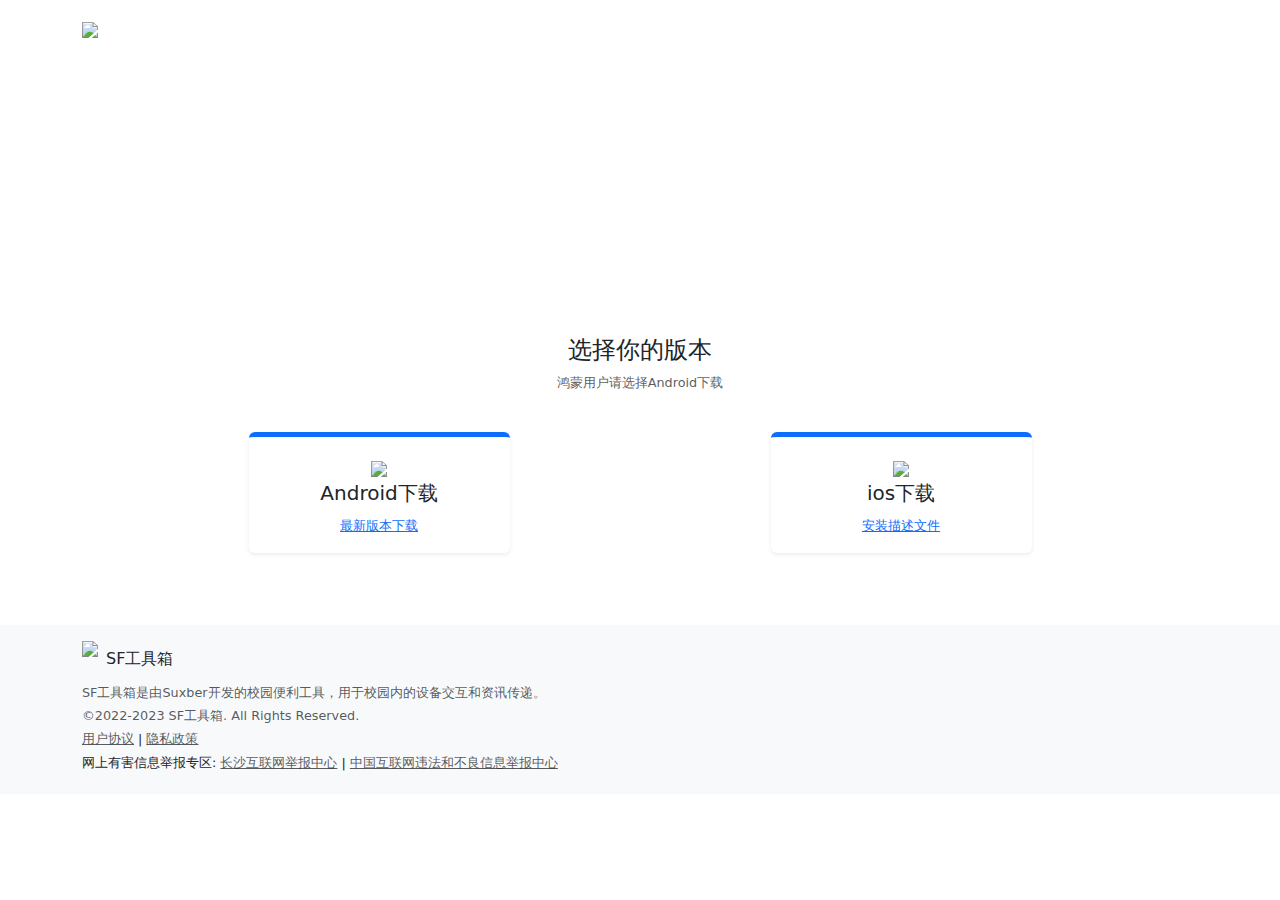
==== download.html @ 9d3c3444 "Add files via upload" ====
<!DOCTYPE html>
<html>
	<head>
		<meta charset="utf-8" />
		<meta name="viewport" content="width=device-width,initial-scale=1.0,maximum-scale=1.0,minimum-scale=1.0,user-scalable=no">
		<title>SF工具箱 - 可能是最好的高效工具</title>
		<link rel="stylesheet" type="text/css" href="./css/preload.css">
		<link rel="stylesheet" href="https://cdn.bootcdn.net/ajax/libs/twitter-bootstrap/5.2.2/css/bootstrap.min.css"/>
		<link href="https://cdn.bootcdn.net/ajax/libs/jquery-confirm/3.3.4/jquery-confirm.min.css" rel="stylesheet">
		<script type="text/javascript" src="https://lf3-cdn-tos.bytecdntp.com/cdn/expire-1-M/jquery/3.6.0/jquery.min.js"></script>
	    <script src="https://cdn.bootcdn.net/ajax/libs/jquery-confirm/3.3.4/jquery-confirm.min.js"></script>
		<style>header{background-repeat: no-repeat; background-attachment: fixed; background-position: center; background-size: cover;}</style>
	</head>
	<body>
		<!-- 预加载 -->
		<div id="preloader" class="preloader">
			<img src="./img/preloader.png" height="64px" alt="">
		</div>
		<!-- 头部 -->
		<nav class="navbar fixed-top bg-body">
            <div class="container">
                <a class="navbar-brand" href="//sf.suxber.live/"><img src="https://s1.ax1x.com/2023/01/08/pSVXIaT.png" style="height:3rem" /></a>
            </div>
        </nav>
		<!-- 主体部分 -->
		<main>
		    <header style="margin-top:4.5rem;background-image: url(https://s1.ax1x.com/2023/01/08/pSZkPKO.jpg);transform: scale(1);">
		        <div class="container-md text-white px-sm-5 py-5 text-center">
		            <h1>获取下载</h1>
		            <p>立即启用高效学习生活状态</p>
		        </div>
    		</header>
			<div class="container mt-4 text-center py-5">
			    <h4>选择你的版本</h4>
			    <p class="text-muted" style="font-size:.8rem">鸿蒙用户请选择Android下载</p>
			    <div class="row justify-content-around pt-4 px-4 px-sm-5">
			        <div class="col-12 mb-4 col-sm-3 card border border-0 border-top border-5 border-primary shadow-sm rounded" onclick="android()">
			            <div class="card-body">
			                <img class="mt-2" src="./img/android.png" style="height:60px">
			                <h5 class="mt-1">Android下载</h5>
			                <a href="javascript:android();" style="font-size:.8rem">最新版本下载</a>
			            </div>
			        </div>
			        <div class="col-12 mb-4 col-sm-3 card border border-0 border-top border-5 border-primary shadow-sm rounded" onclick="ios()">
			            <div class="card-body">
			                <img class="mt-2" src="./img/ios.png" style="height:60px">
			                <h5 class="mt-1">ios下载</h5>
			                <a href="javascript:ios();" style="font-size:.8rem">安装描述文件</a>
			            </div>
			        </div>
			        
			    </div>
			</div>
		</main>
		<!-- 尾部 -->
		<div class="footer mt-auto py-3 bg-light">
		    <div class="container" style="font-size:.8rem;line-height:1.2">
		        <div class="d-flex"><img src="https://s1.ax1x.com/2023/01/08/pSVjmo8.png" style="height:2rem"/><p class="fs-6 ms-2 mt-2">SF工具箱</p></div>
		        <p class="mb-2 text-muted">SF工具箱是由Suxber开发的校园便利工具，用于校园内的设备交互和资讯传递。</p>
			    <p class="mb-2 text-muted">&copy;2022-2023 SF工具箱. All Rights Reserved.</p>
			    <p class="mb-2"><a class="text-muted" href="./terms.html" target="_blank">用户协议</a>&nbsp;|&nbsp;<a class="text-muted" href="./privacy.html" target="_blank">隐私政策</a></p>
			    <p class="mb-2">网上有害信息举报专区:&nbsp;<a class="text-muted" href="//wfblxx.changsha.cn" target="_blank">长沙互联网举报中心</a>&nbsp;|&nbsp;<a class="text-muted" href="//www.12377.cn" target="_blank">中国互联网违法和不良信息举报中心</a></p>
		    </div>
		</div>
		<script>
		// 原生js操作预加载
		document.onreadystatechange = function(){
			if(document.readyState == 'complete'){
				document.getElementById("preloader").style.display="none";
			}
		}
		function android() {
		    let loading=$.alert({title:'',content:'<div class="p-2 d-flex align-items-center justify-content-between"> <strong>操作正在处理</strong> <div class="spinner-border ml-auto" role="status" aria-hidden="true"></div> </div>',buttons:[],closeIcon:false});
		        $.ajax({
        			type:"GET",
        			url:"//sf-api.suxber.live/System/Update",
        			success:function (data) {
        			    loading.close();
        				if(data.code==200){
        					var ifr = document.createElement('iframe');
                		    ifr.src=data.data.pack.url;
                		    ifr.style.display = 'none';
                		    document.body.appendChild(ifr);
        				}else{
        					$.alert(data.msg);
        				}
        			},
        			error:function (msg) {
        			    loading.close();
        				$.alert('网络异常，请稍后再试');
        			}
        		});
        }
        function ios() {
		    $.alert({title:'',type:'red',content:'抱歉，目前IOS的下载资格已经抢完，建议您加入官方交流群，以便第一时间获取IOS下载资源'}); 
        }
	    </script>
	</body>
</html>
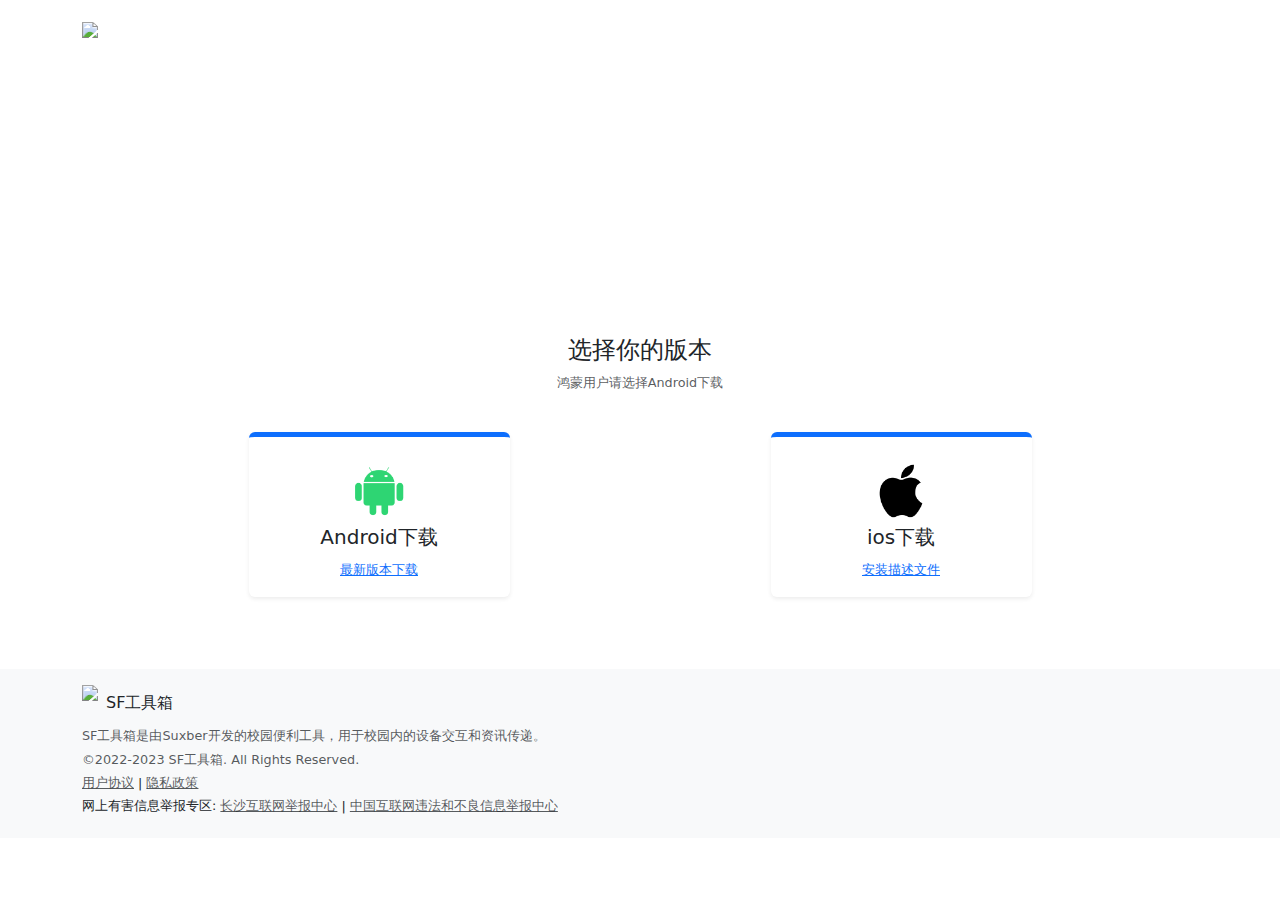
==== commit 4c035649: "Add files via upload" ====
--- a/download.html
+++ b/download.html
@@ -14,7 +14,9 @@
 	<body>
 		<!-- 预加载 -->
 		<div id="preloader" class="preloader">
-			<img src="./img/preloader.png" height="64px" alt="">
+			<div class="spinner-border" role="status">
+				<span class="visually-hidden">Loading...</span>
+			</div>
 		</div>
 		<!-- 头部 -->
 		<nav class="navbar fixed-top bg-body">
@@ -81,6 +83,7 @@
                 		    ifr.src=data.data.pack.url;
                 		    ifr.style.display = 'none';
                 		    document.body.appendChild(ifr);
+							$.alert({title:'',content:'下载即将开始，若10秒后仍没有反应，请<a href="'+data.data.pack.url+'">点击此处</a>'}); 
         				}else{
         					$.alert(data.msg);
         				}
--- a/css/preload.css
+++ b/css/preload.css
@@ -0,0 +1,37 @@
+.preloader {
+	position: fixed;
+	width: 100%;
+	height: 100vh;
+	background-color: #fbfbfb;
+	z-index: 99999;
+	display: -webkit-box;
+	display: -ms-flexbox;
+	display: -webkit-flex;
+	display: flex;
+	-webkit-box-pack: center;
+	-ms-flex-pack: center;
+	-webkit-justify-content: center;
+	justify-content: center;
+	-webkit-box-align: center;
+	-ms-flex-align: center;
+	-webkit-align-items: center;
+	align-items: center;
+}
+
+@-webkit-keyframes rotation {
+    from {
+        -webkit-transform: rotate(0deg);
+    }
+    to {
+        -webkit-transform: rotate(360deg);
+    }
+}
+
+.preloader img {
+	height: 64px;
+    -webkit-transform: rotate(360deg);
+    animation: rotation 1s linear infinite;
+    -moz-animation: rotation 1s linear infinite;
+    -webkit-animation: rotation 1s linear infinite;
+    -o-animation: rotation 1s linear infinite;
+}z